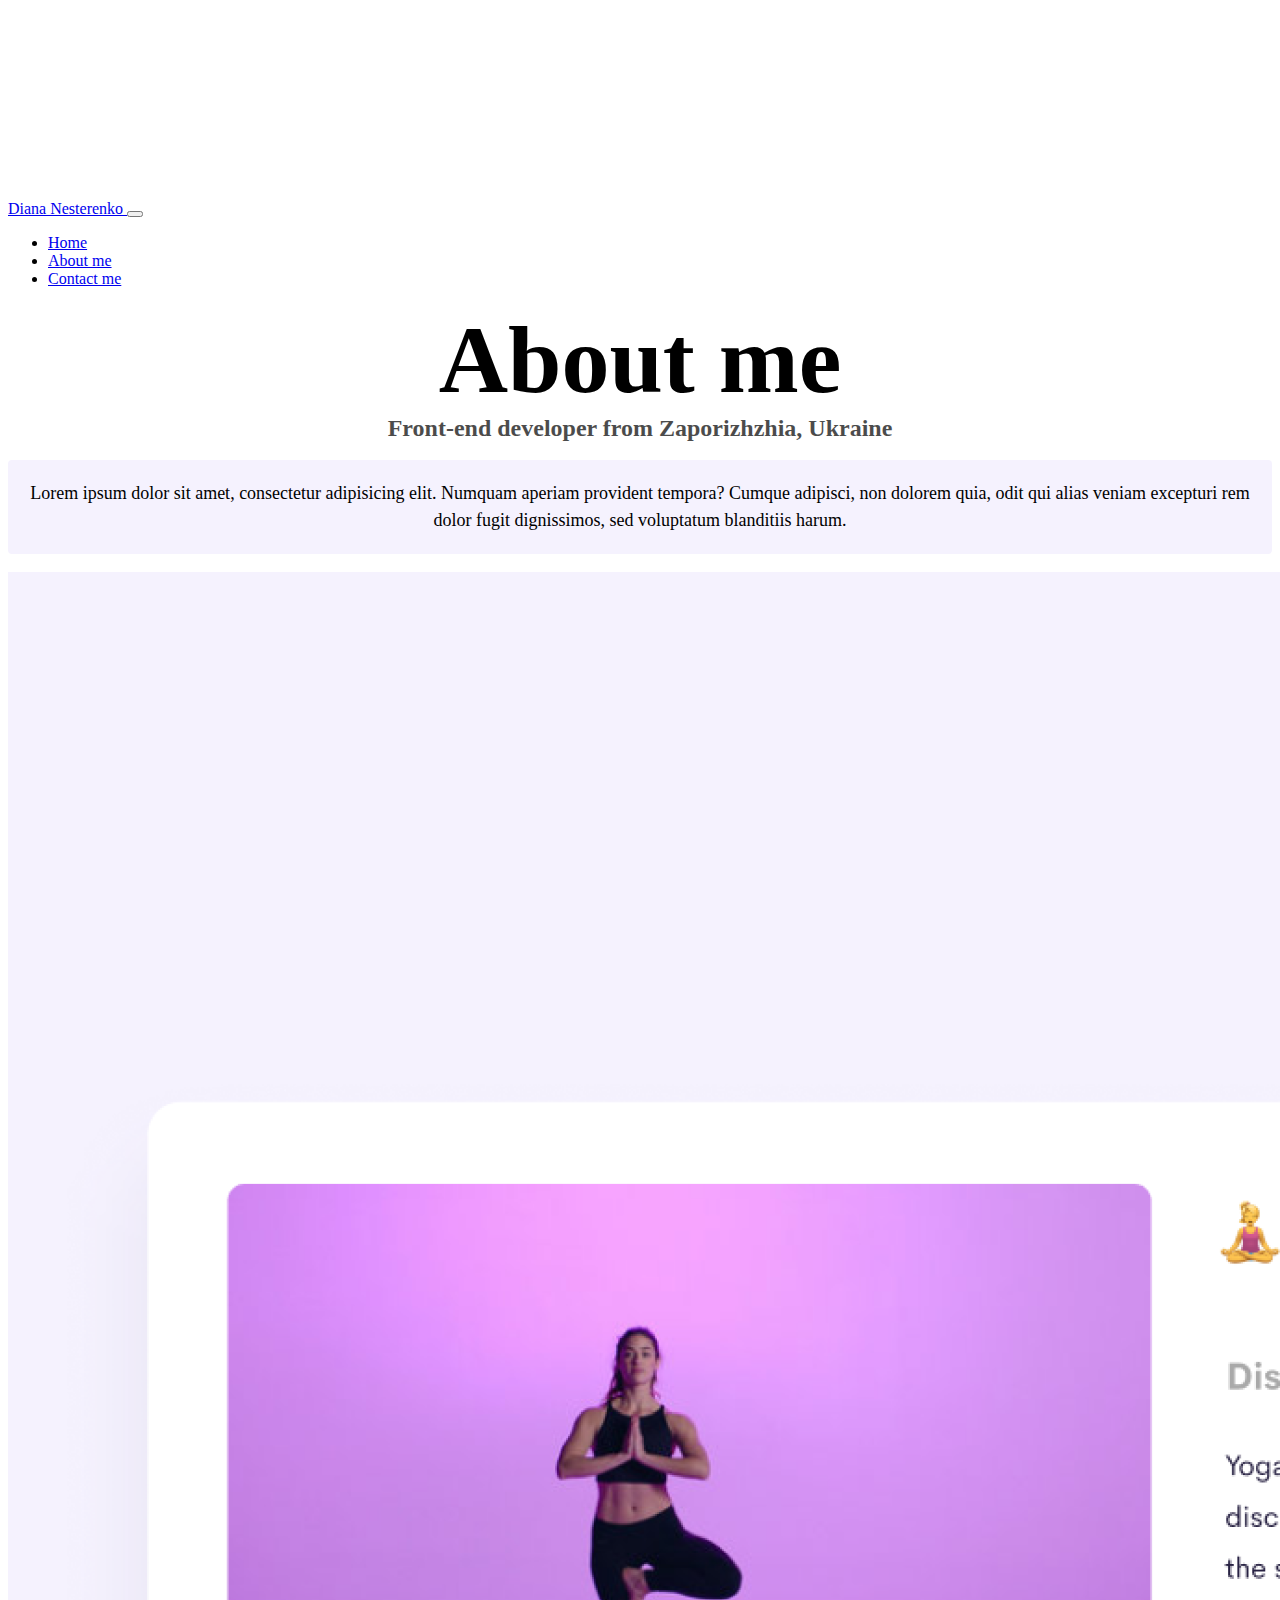
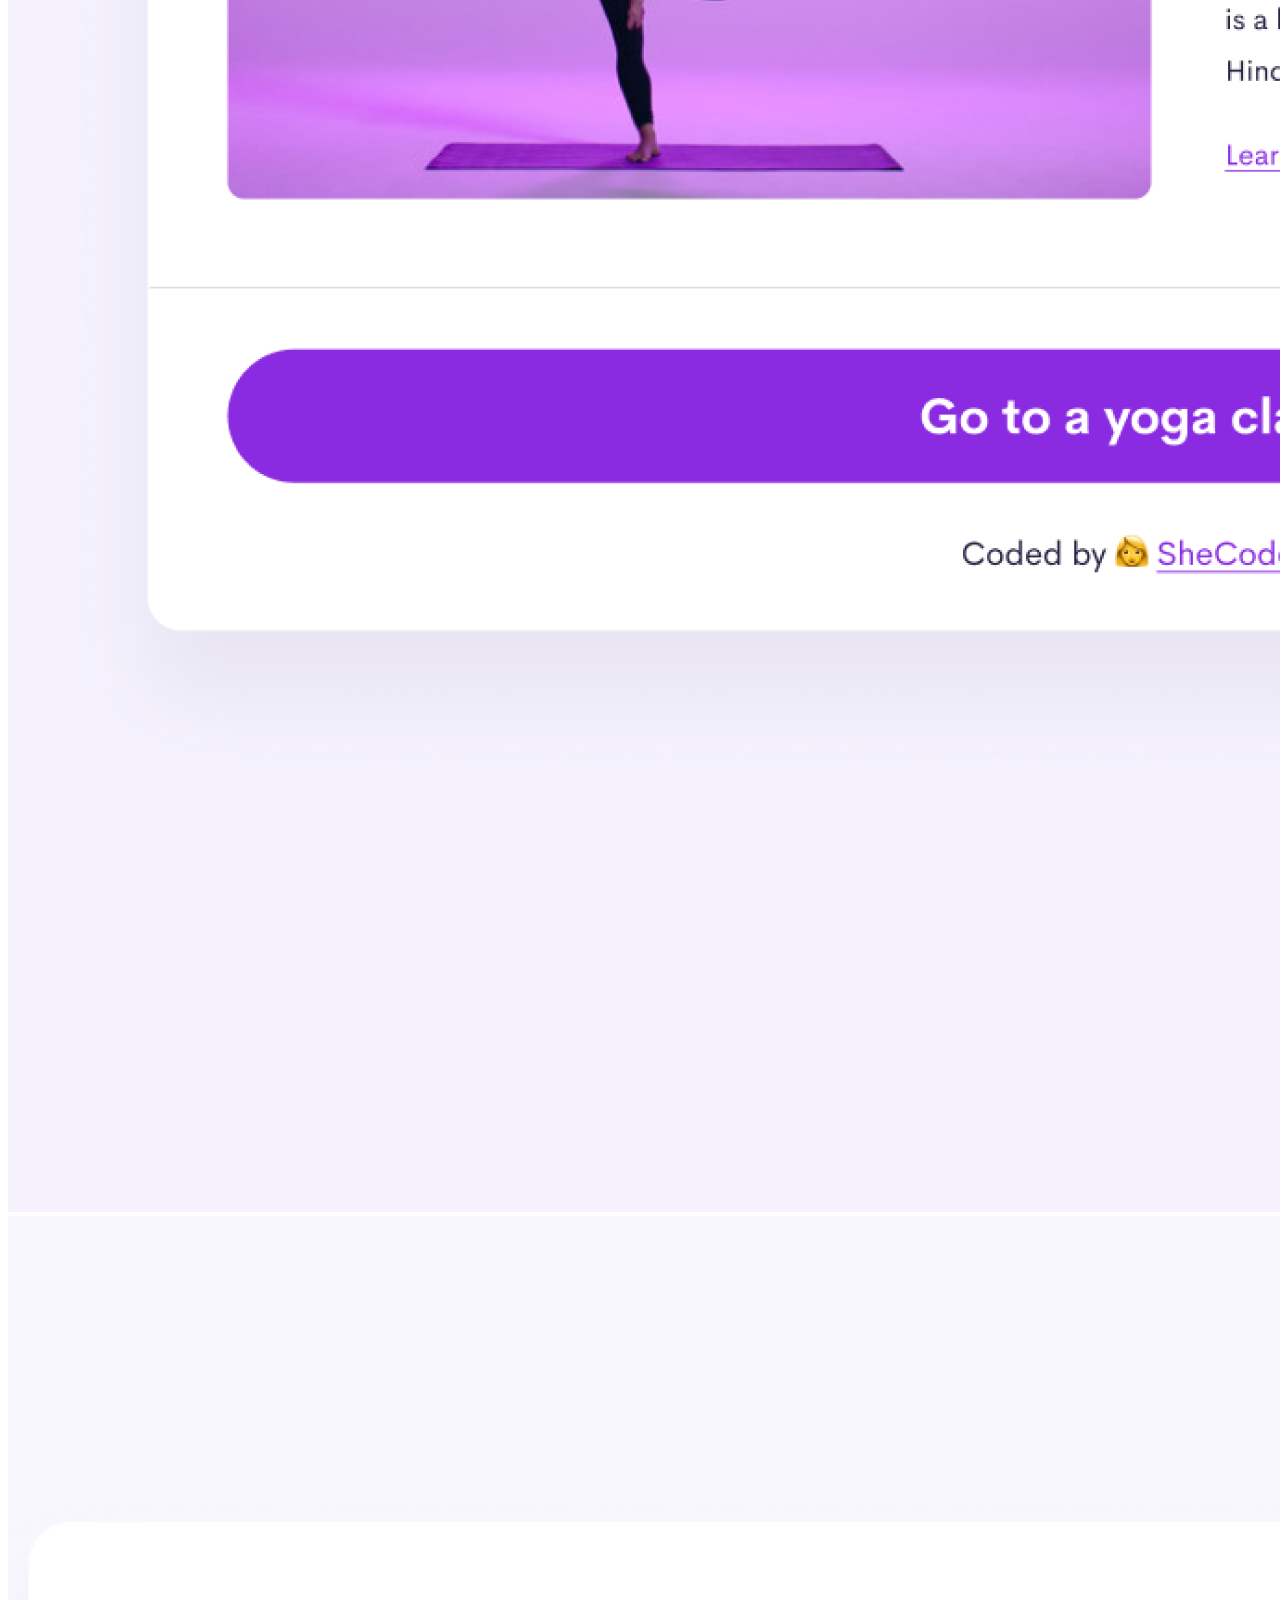
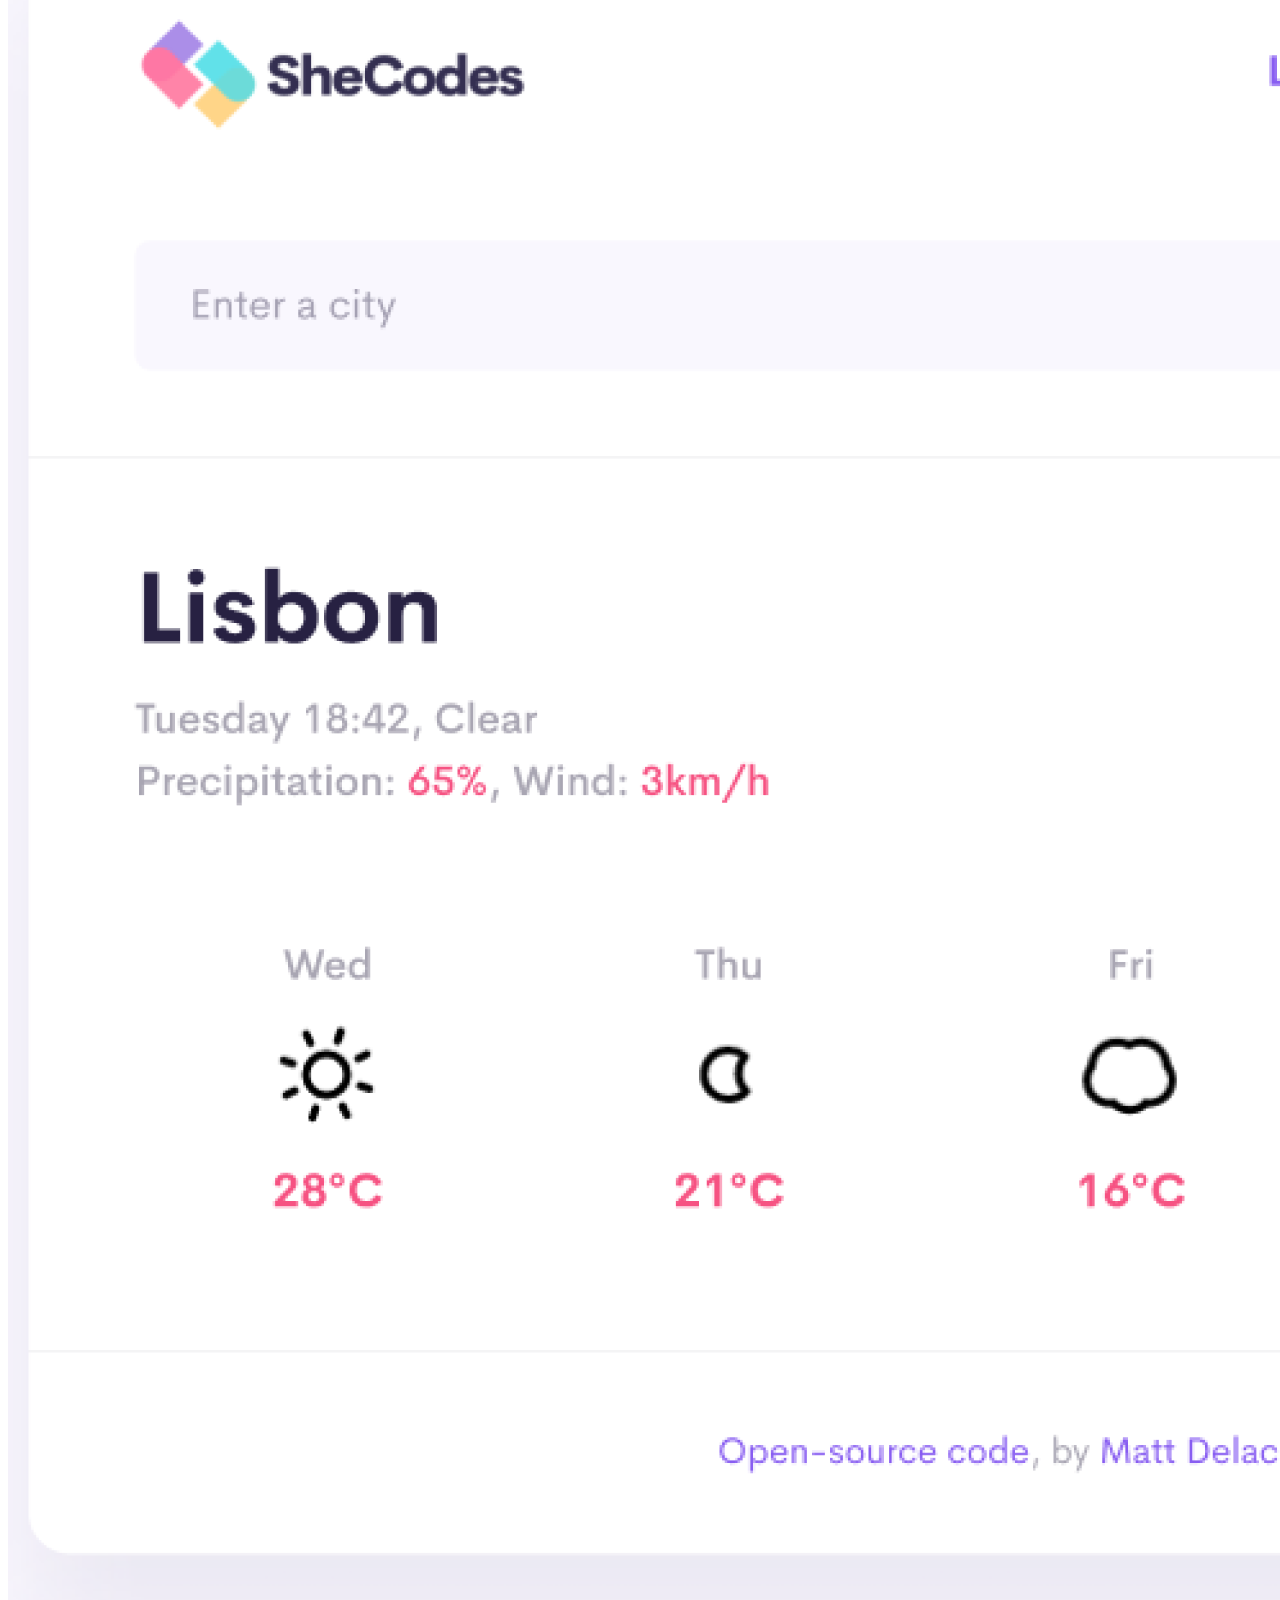
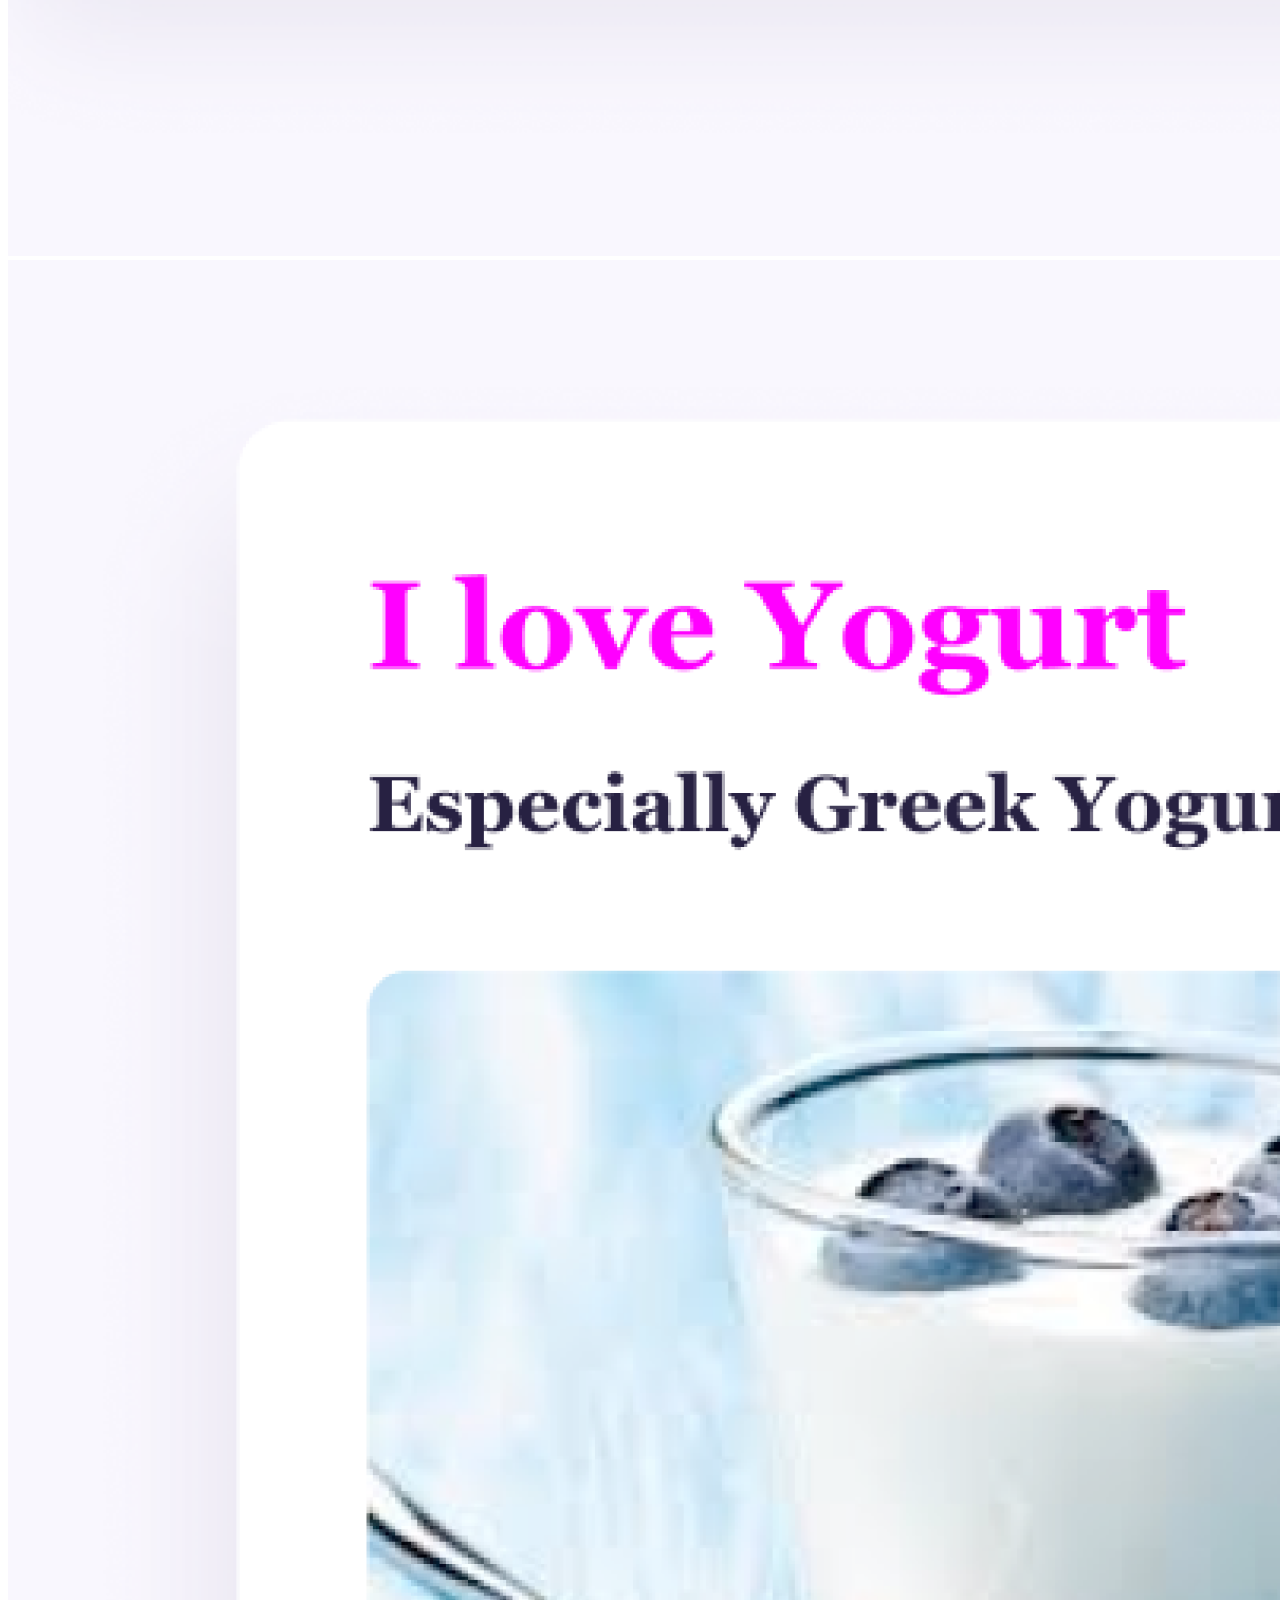
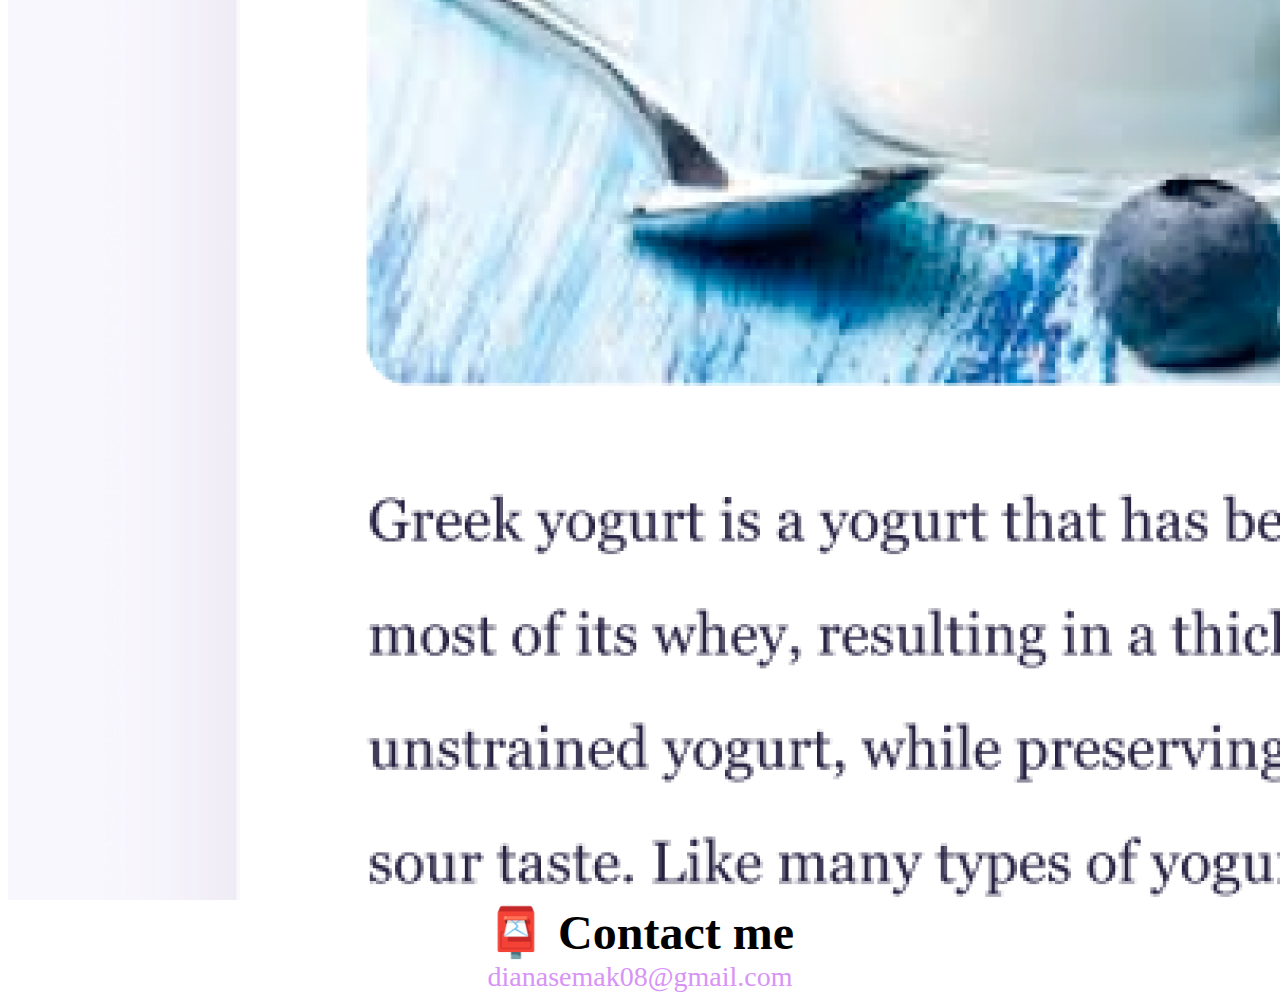
==== about.html @ ef69ff40 "added media queries and seo-friendl project" ====
<!DOCTYPE html>
<html lang="en">
  <head>
    <meta charset="UTF-8" />
    <meta http-equiv="X-UA-Compatible" content="IE=edge" />
    <meta name="viewport" content="width=device-width, initial-scale=1.0" />
    <link rel="stylesheet" href="style.css" />
    <title>About me - Diana Nesterenko</title>

    <meta
      name="description"
      content="Information about Front-end developer - Diana Nesterenko"
    />
    <link
      href="https://cdn.jsdelivr.net/npm/bootstrap@5.2.0-beta1/dist/css/bootstrap.min.css"
      rel="stylesheet"
      integrity="sha384-0evHe/X+R7YkIZDRvuzKMRqM+OrBnVFBL6DOitfPri4tjfHxaWutUpFmBp4vmVor"
      crossorigin="anonymous"
    />
  </head>
  <body>
    <div class="container">
      <nav class="navbar navbar-expand-lg navbar-light bg-light fixed-top ms-5">
        <div class="container-fluid">
          <a class="navbar-brand" href="#" title="developer">
            Diana Nesterenko
          </a>
          <button
            class="navbar-toggler"
            type="button"
            data-bs-toggle="collapse"
            data-bs-target="#navbarNav"
            aria-controls="navbarNav"
            aria-expanded="false"
            aria-label="Toggle navigation"
          >
            <span class="navbar-toggler-icon"></span>
          </button>
          <div class="collapse navbar-collapse" id="navbarNav">
            <ul class="navbar-nav">
              <li class="nav-item">
                <a
                  class="nav-link"
                  aria-current="page"
                  href="index.html"
                  title="homepage"
                  >Home</a
                >
              </li>
              <li class="nav-item">
                <a
                  class="nav-link active"
                  href="about.html"
                  title="about developer"
                  >About me</a
                >
              </li>
              <li class="nav-item">
                <a
                  class="nav-link"
                  href="about.html#contact"
                  title="contact developer"
                  >Contact me</a
                >
              </li>
            </ul>
          </div>
        </div>
      </nav>
    </div>
    <h1>About me</h1>
    <h3>Front-end developer from Zaporizhzhia, Ukraine</h3>
    <div class="container">
      <p>
        Lorem ipsum dolor sit amet, consectetur adipisicing elit. Numquam
        aperiam provident tempora? Cumque adipisci, non dolorem quia, odit qui
        alias veniam excepturi rem dolor fugit dignissimos, sed voluptatum
        blanditiis harum.
        <br />
      </p>
      <div class="container">
        <div class="row mt-5">
          <div class="col-md-4">
            <img
              class="img-fluid border border-5 border-white shadow rounded p-2"
              src="/images/yoga.png"
              alt="yoga"
            />
          </div>
          <div class="col-md-4">
            <img
              class="img-fluid border border-5 border-white shadow rounded p-2"
              src="/images/weather.png"
              alt="weather"
            />
          </div>
          <div class="col-md-4">
            <img
              class="img-fluid border border-5 border-white shadow rounded p-2"
              src="/images/yogurt.png"
              alt="yogurt"
            />
          </div>
        </div>
      </div>
    </div>
    <div id="contact" class="mt-5">
      <h2>📮 Contact me</h2>
      <a
        href="mailto:dianasemak08@gmail.com"
        class="email-link"
        title="developer`s email"
        >dianasemak08@gmail.com
      </a>
    </div>
    <script
      src="https://cdn.jsdelivr.net/npm/bootstrap@5.2.0-beta1/dist/js/bootstrap.bundle.min.js"
      integrity="sha384-pprn3073KE6tl6bjs2QrFaJGz5/SUsLqktiwsUTF55Jfv3qYSDhgCecCxMW52nD2"
      crossorigin="anonymous"
    ></script>
  </body>
</html>
---- style.css ----
:root {
  --primary-color: #d793f6;
  --secondary-color: #f5f2fe;
  --box-shadow: 0 5px 10px rgba(0, 0, 0, 0.3);
}

body {
  margin-top: 100px;
  padding-top: 100px;
}

h1,
h2,
h3 {
  text-align: center;
  margin: 0;
}
body h1 {
  font-size: 96px;
}

body h2 {
  font-size: 48px;
}

body h3 {
  font-size: 24px;
  opacity: 0.7;
}
p {
  background: var(--secondary-color);
  padding: 20px;
  border-radius: 4px;
  font-size: 18px;
  line-height: 1.5;
  text-align: center;
}

.navigation-links {
  display: flex;
  margin-top: 40px;
  justify-content: center;
}

.navigation-links a {
  margin: 20px;
  border-radius: 4px;
  padding: 20px 15px;
  text-decoration: none;
  text-transform: capitalize;
}

.contact-link {
  background: var(--primary-color);
  box-shadow: var(--box-shadow);
  color: white;
}
.contact-link:hover {
  color: #bd73e0;
  background-color: #d793f6ba;
}
.about-link:hover {
  color: #bd73e0;
  background-color: #d793f640;
}
.about-link {
  color: var(--primary-color);
  border: 1px solid var(--primary-color);
}

.homepage-link {
  color: var(--primary-color);
  text-align: center;
  display: block;
}

.about-paragraphs {
  display: flex;
  margin: 30px 0;
}

.about-paragraphs p {
  margin: 10px;
}

.email-link {
  display: flex;
  justify-content: center;
  color: var(--primary-color);
  font-size: 28px;
  text-decoration: none;
}

.email-link:hover {
  text-decoration: underline;
  color: var(--primary-color);
}
.primary-link {
  border-radius: 4px;
  padding: 20px 15px;
  text-decoration: none;
  text-transform: capitalize;
  background: var(--primary-color);
  box-shadow: var(--box-shadow);
  color: white;
}
.primary-link:hover {
  color: #bd73e0;
  background-color: #d793f6ba;
}
@media (max-width: 768px) {
  .media_button {
    text-align: center;
  }
  .h2_app {
    text-align: center;
  }
  .primary-link {
    padding: 20px 40px;
  }
  .email-link {
    font-size: 22px;
  }
}
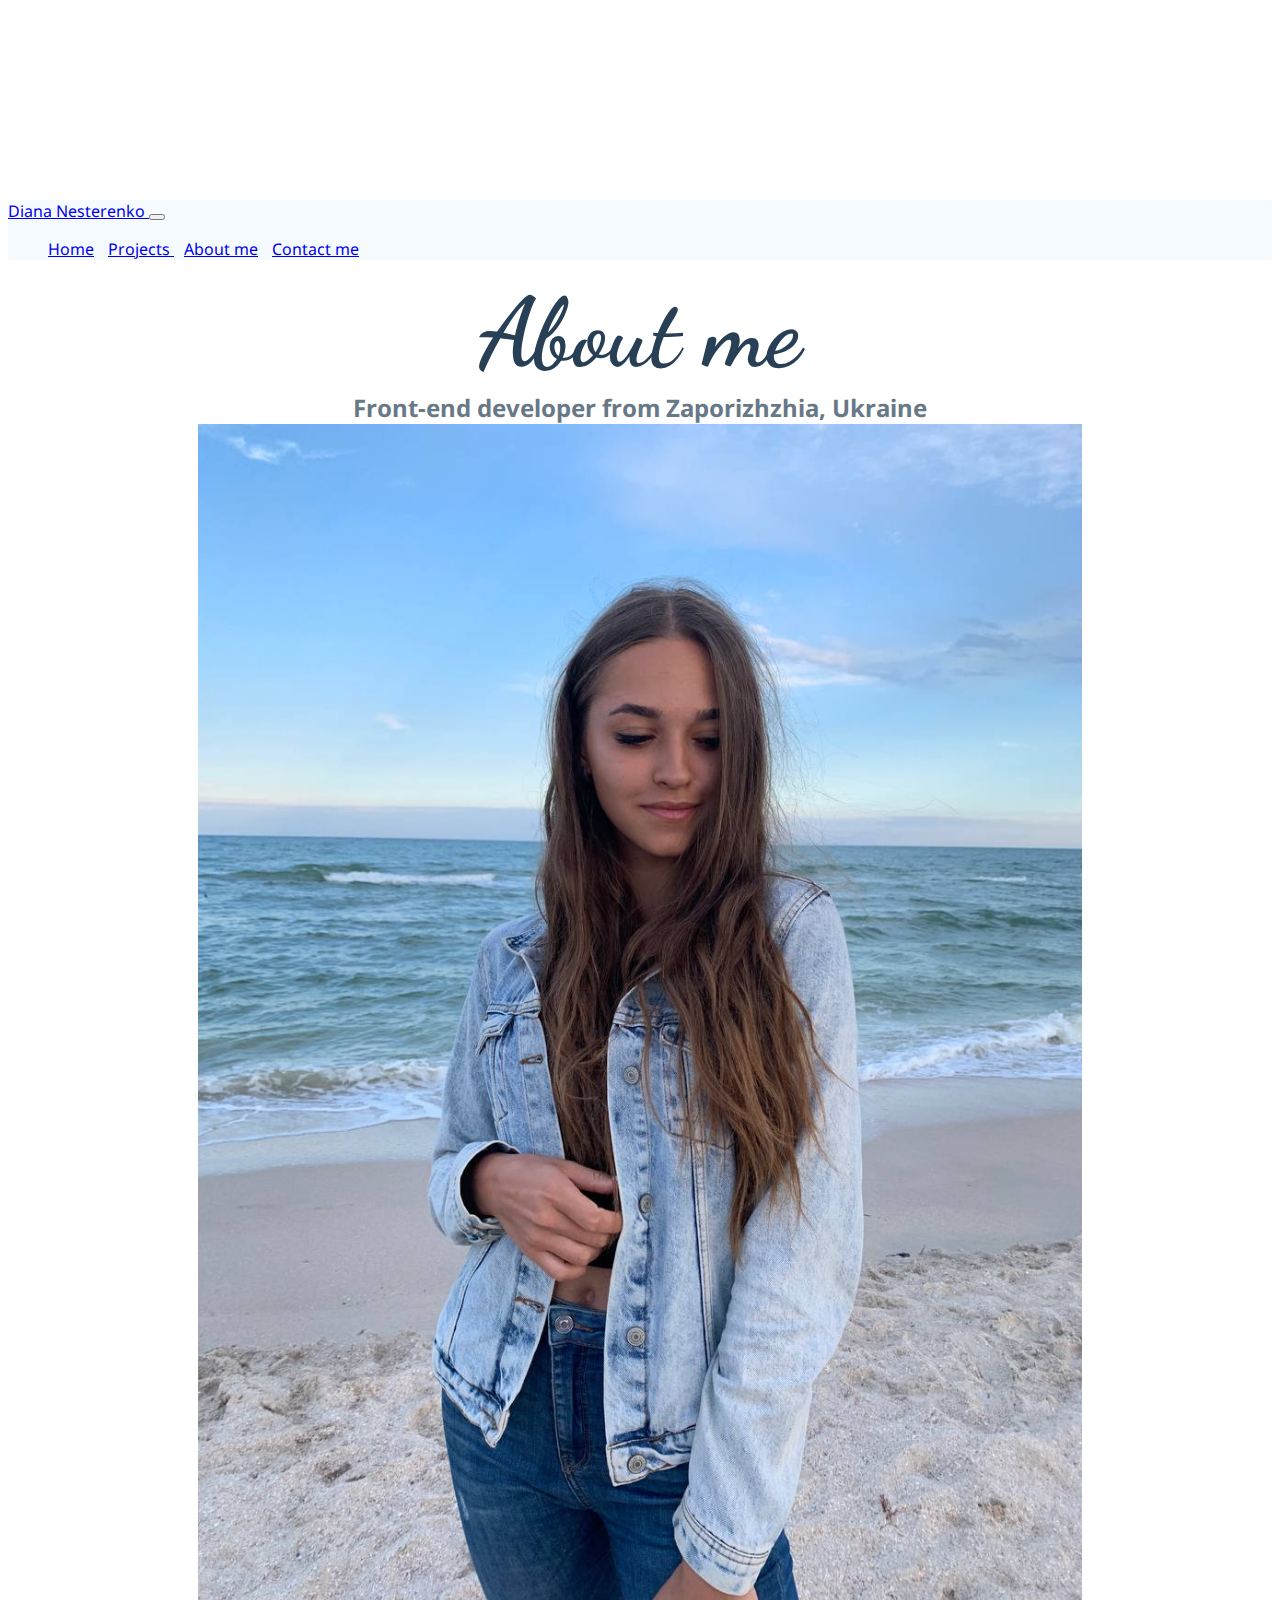
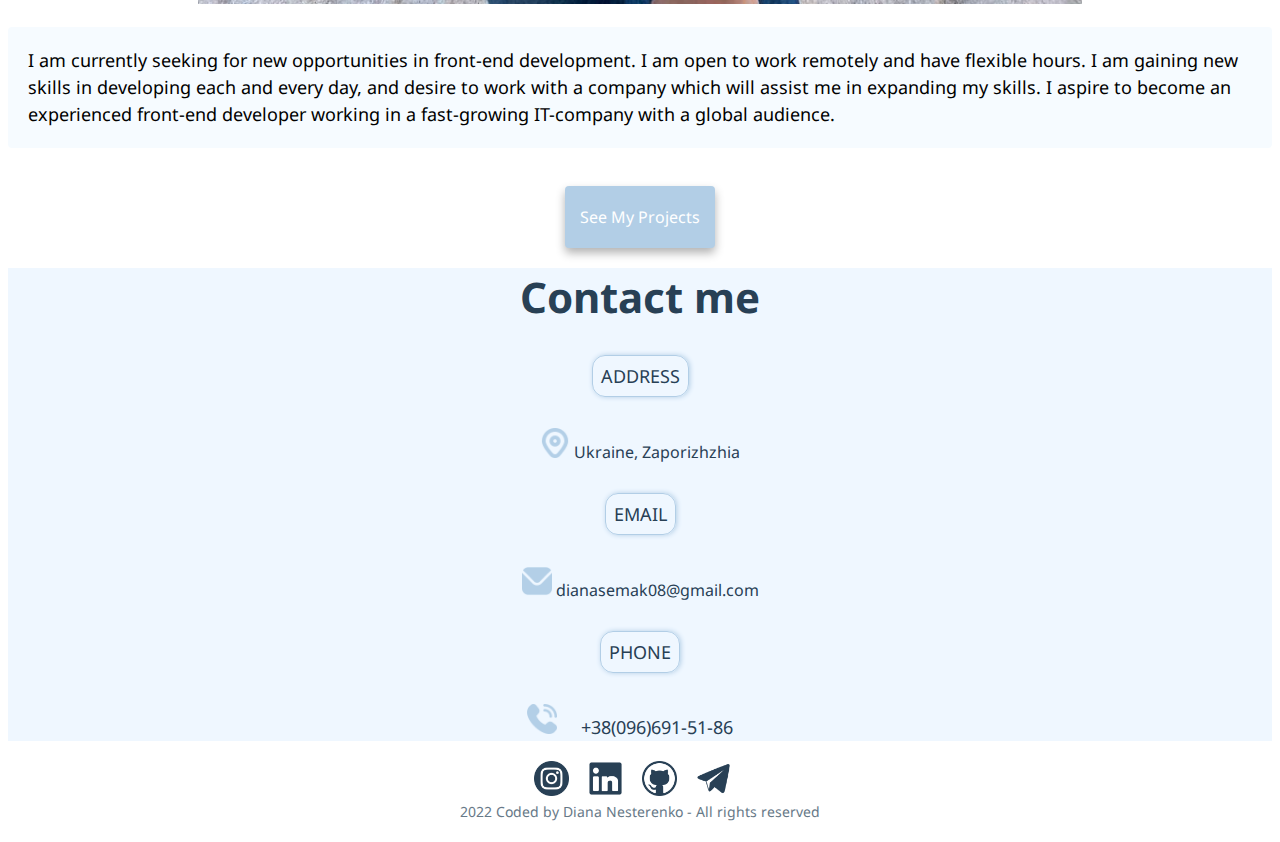
==== commit 5ff0fb0f: "set up project" ====
--- a/about.html
+++ b/about.html
@@ -5,6 +5,18 @@
     <meta http-equiv="X-UA-Compatible" content="IE=edge" />
     <meta name="viewport" content="width=device-width, initial-scale=1.0" />
     <link rel="stylesheet" href="style.css" />
+    <link
+      rel="stylesheet"
+      href="https://cdn-uicons.flaticon.com/uicons-regular-rounded/css/uicons-regular-rounded.css"
+    />
+    <link
+      href="https://fonts.googleapis.com/css2?family=Dancing+Script:wght@700&family=Montserrat:ital,wght@0,100;0,200;0,300;0,400;0,500;0,600;0,700;0,800;0,900;1,100;1,200;1,300;1,400;1,500;1,600;1,700;1,800;1,900&display=swap"
+      rel="stylesheet"
+    />
+    <link
+      href="https://fonts.googleapis.com/css2?family=Noto+Sans:ital,wght@0,100;0,200;0,300;0,400;0,500;0,600;0,700;0,800;0,900;1,100;1,200;1,300;1,400;1,500;1,600;1,700;1,800;1,900&display=swap"
+      rel="stylesheet"
+    />
     <title>About me - Diana Nesterenko</title>
 
     <meta
@@ -20,7 +32,10 @@
   </head>
   <body>
     <div class="container">
-      <nav class="navbar navbar-expand-lg navbar-light bg-light fixed-top ms-5">
+      <nav
+        class="navbar navbar-expand-lg fixed-top ps-5 nav-color"
+        style="background-color: #f6fbff"
+      >
         <div class="container-fluid">
           <a class="navbar-brand" href="#" title="developer">
             Diana Nesterenko
@@ -48,6 +63,11 @@
                 >
               </li>
               <li class="nav-item">
+                <a class="nav-link" href="projects.html" title="about developer"
+                  >Projects
+                </a>
+              </li>
+              <li class="nav-item">
                 <a
                   class="nav-link active"
                   href="about.html"
@@ -68,51 +88,108 @@
         </div>
       </nav>
     </div>
-    <h1>About me</h1>
+    <h1 class="h1_about">About me</h1>
     <h3>Front-end developer from Zaporizhzhia, Ukraine</h3>
     <div class="container">
-      <p>
-        Lorem ipsum dolor sit amet, consectetur adipisicing elit. Numquam
-        aperiam provident tempora? Cumque adipisci, non dolorem quia, odit qui
-        alias veniam excepturi rem dolor fugit dignissimos, sed voluptatum
-        blanditiis harum.
-        <br />
-      </p>
       <div class="container">
         <div class="row mt-5">
-          <div class="col-md-4">
+          <div class="col-md-6 photo">
             <img
-              class="img-fluid border border-5 border-white shadow rounded p-2"
-              src="/images/yoga.png"
-              alt="yoga"
+              class="img-fluid border border-5 border-white shadow rounded p-2 me_photo"
+              src="/images/me1.jpg"
+              alt="weather"
+              width="70%"
             />
           </div>
-          <div class="col-md-4">
-            <img
-              class="img-fluid border border-5 border-white shadow rounded p-2"
-              src="/images/weather.png"
-              alt="weather"
-            />
-          </div>
-          <div class="col-md-4">
-            <img
-              class="img-fluid border border-5 border-white shadow rounded p-2"
-              src="/images/yogurt.png"
-              alt="yogurt"
-            />
+
+          <div class="col-md-6 about-right-col">
+            <p class="photo-text">
+              I am currently seeking for new opportunities in front-end
+              development. I am open to work remotely and have flexible hours. I
+              am gaining new skills in developing each and every day, and desire
+              to work with a company which will assist me in expanding my
+              skills. I aspire to become an experienced front-end developer
+              working in a fast-growing IT-company with a global audience.
+              <br />
+            </p>
+            <a
+              href="about.html#contact"
+              class="contact-link about"
+              title="contact me"
+              >See my projects</a
+            >
           </div>
         </div>
       </div>
     </div>
-    <div id="contact" class="mt-5">
-      <h2>📮 Contact me</h2>
-      <a
-        href="mailto:dianasemak08@gmail.com"
-        class="email-link"
-        title="developer`s email"
-        >dianasemak08@gmail.com
-      </a>
+    <div id="contact" class="mt-5 pt-4 pb-5">
+      <h2 class="skill-h2">Contact me</h2>
+      <div class="container">
+        <div class="row">
+          <div class="col-md-4 contact-col pb-5">
+            <p class="contact-upper"><span>ADDRESS</span></p>
+            <div>
+              <img
+                class="contact-img"
+                src="/images/address.png"
+                width="30px"
+                alt=""
+              />
+              <a href="https://goo.gl/maps/h3HMJYU5wCppe7cL8" class="contact-p"
+                >Ukraine, Zaporizhzhia</a
+              >
+            </div>
+          </div>
+          <div class="col-md-4 contact-col pb-5">
+            <p class="contact-upper"><span>EMAIL</span></p>
+            <div>
+              <img
+                class="contact-img"
+                src="/images/email.png"
+                width="30px"
+                alt=""
+              />
+              <a
+                href="mailto:dianasemak08@gmail.com"
+                class="contact-p"
+                title="developer`s email"
+                >dianasemak08@gmail.com</a
+              >
+            </div>
+          </div>
+          <div class="col-md-4 contact-col">
+            <p class="contact-upper"><span>PHONE</span></p>
+            <div>
+              <img
+                class="contact-img"
+                src="/images/phone.png"
+                width="30px"
+                alt=""
+              />
+              <p class="contact-p">+38(096)691-51-86</p>
+            </div>
+          </div>
+        </div>
+      </div>
     </div>
+    <footer>
+      <div class="icons">
+        <a href=""
+          ><img src="/images/insta.png" width="35px" alt="instagram"
+        /></a>
+        <a href=""
+          ><img src="/images/linkedin.png" width="35px" alt="linkedin"
+        /></a>
+        <a href=""
+          ><img src="/images/github.png" width="35px" alt="github"
+        /></a>
+        <a href=""
+          ><img src="/images/telegram.png" width="35px" alt="telegram"
+        /></a>
+
+        <p>2022 Coded by Diana Nesterenko - All rights reserved</p>
+      </div>
+    </footer>
     <script
       src="https://cdn.jsdelivr.net/npm/bootstrap@5.2.0-beta1/dist/js/bootstrap.bundle.min.js"
       integrity="sha384-pprn3073KE6tl6bjs2QrFaJGz5/SUsLqktiwsUTF55Jfv3qYSDhgCecCxMW52nD2"
--- a/style.css
+++ b/style.css
@@ -1,4 +1,9 @@
 :root {
+  --color9: rgb(40, 64, 85);
+  --color6: #b2cee6;
+  --color8: #e8f4ff;
+  --color10: #eff7ff;
+  --color11: #f6fbff;
   --primary-color: #d793f6;
   --secondary-color: #f5f2fe;
   --box-shadow: 0 5px 10px rgba(0, 0, 0, 0.3);
@@ -7,6 +12,7 @@
 body {
   margin-top: 100px;
   padding-top: 100px;
+  font-family: "Noto Sans", sans-serif;
 }
 
 h1,
@@ -14,21 +20,29 @@
 h3 {
   text-align: center;
   margin: 0;
+  font-family: "Noto Sans", sans-serif;
 }
 body h1 {
+  font-family: Dancing Script;
   font-size: 96px;
+  color: var(--color9);
 }
 
 body h2 {
   font-size: 48px;
+  color: var(--color9);
 }
 
 body h3 {
   font-size: 24px;
   opacity: 0.7;
+  color: var(--color9);
+}
+body h4 {
+  color: var(--color9);
 }
 p {
-  background: var(--secondary-color);
+  background: var(--color11);
   padding: 20px;
   border-radius: 4px;
   font-size: 18px;
@@ -51,21 +65,25 @@
 }
 
 .contact-link {
-  background: var(--primary-color);
+  background: var(--color6);
   box-shadow: var(--box-shadow);
   color: white;
 }
 .contact-link:hover {
-  color: #bd73e0;
-  background-color: #d793f6ba;
+  border: 1px solid var(--color9);
+  color: white;
+  background-color: var(--color9);
 }
 .about-link:hover {
-  color: #bd73e0;
-  background-color: #d793f640;
+  /*color: #bd73e0;
+  background-color: #d793f640;*/
+  color: var(--color9);
+  background-color: var(--color8);
+  border: 1px solid var(--color9);
 }
 .about-link {
-  color: var(--primary-color);
-  border: 1px solid var(--primary-color);
+  color: var(--color6);
+  border: 1px solid var(--color6);
 }
 
 .homepage-link {
@@ -100,15 +118,171 @@
   padding: 20px 15px;
   text-decoration: none;
   text-transform: capitalize;
-  background: var(--primary-color);
+  background: var(--color6);
   box-shadow: var(--box-shadow);
   color: white;
 }
 .primary-link:hover {
-  color: #bd73e0;
-  background-color: #d793f6ba;
+  border: 1px solid var(--color9);
+  color: white;
+  background-color: var(--color9);
+}
+.skills {
+  text-align: center;
+}
+.skill-h2 {
+  font-size: 42px;
+  color: var(--color9);
+}
+
+ul p {
+  text-align: center;
+  margin: 0;
+  padding: 0;
+  margin-top: 7px;
+}
+.fon {
+  padding-top: 10%;
+  background-color: var(--color10);
+  background-repeat: no-repeat;
+  background-size: 100%;
+  margin-top: -45px;
+  height: 100%;
+}
+.skill-ul {
+  list-style: none;
+  padding-left: 0;
+  text-align: center;
+  margin-bottom: 50px;
+}
+li {
+  padding-right: 10px;
+  display: inline;
+}
+.blueline {
+  background-color: var(--color11);
+  padding: 50px 50px;
+}
+.line-text {
+  text-align: center;
+}
+.line-text h3 {
+  font-size: 18px;
+}
+
+.go-link {
+  margin-top: 20px;
+  background-color: var(--color6);
+  margin: 20px;
+  border-radius: 4px;
+  padding: 20px 15px;
+  text-decoration: none;
+  text-transform: capitalize;
+}
+.icons {
+  margin: 20px 0px;
+  text-align: center;
+}
+.icons p {
+  background-color: transparent;
+  margin: 0;
+  padding: 0;
+  font-size: 14px;
+  color: #677988;
+}
+.icons img {
+  padding-right: 15px;
+}
+.photo {
+  text-align: center;
+}
+.photo-text {
+  text-align: left;
+}
+.about {
+  background-color: var(--color6);
+  margin: 20px;
+  border-radius: 4px;
+  padding: 20px 15px;
+  text-decoration: none;
+  text-transform: capitalize;
+}
+.about-right-col {
+  display: flex;
+  flex-direction: column;
+  justify-content: space-around;
+  align-items: center;
+}
+#contact {
+  background-color: var(--color10);
+}
+.contact-upper {
+  text-transform: uppercase;
+  background-color: transparent;
+  font-weight: 400;
+  color: var(--color9);
+}
+.contact-upper span {
+  padding: 8px;
+  border: 1px solid var(--color6);
+  border-radius: 13px;
+  box-shadow: 1px 0px 5px var(--color6);
+}
+.contact-img {
+  display: inline;
+}
+.contact-p {
+  display: inline;
+  background-color: transparent;
+  text-decoration: none;
+  color: var(--color9);
+}
+.contact-p:hover {
+  color: var(--color6);
+}
+.contact-col {
+  text-align: center;
+}
+.background-img {
+  padding: 50px 10px;
+  background-color: var(--color10);
+  text-align: center;
+}
+.portf-but {
+  padding: 20px 40px;
+}
+.buttons-port {
+  text-align: center;
+}
+.tools div {
+  text-align: center;
+  text-decoration: underline;
+  text-decoration-color: var(--color6);
+}
+.certif img:hover {
+  opacity: 0.7;
+}
+.icons a:hover {
+  opacity: 0.5;
+}
+@media (max-width: 922px) {
+  .me_photo {
+    width: 100%;
+  }
 }
 @media (max-width: 768px) {
+  .blueline h3 {
+    margin-bottom: 20px;
+  }
+  .blueline {
+    text-align: center;
+  }
+  .photo-text {
+    margin-top: 30px;
+  }
+  .me_photo {
+    width: 80%;
+  }
   .media_button {
     text-align: center;
   }
@@ -122,3 +296,11 @@
     font-size: 22px;
   }
 }
+@media (max-width: 433px) {
+  .h1_about {
+    font-size: 80px;
+  }
+  .fon h1 {
+    font-size: 76px;
+  }
+}
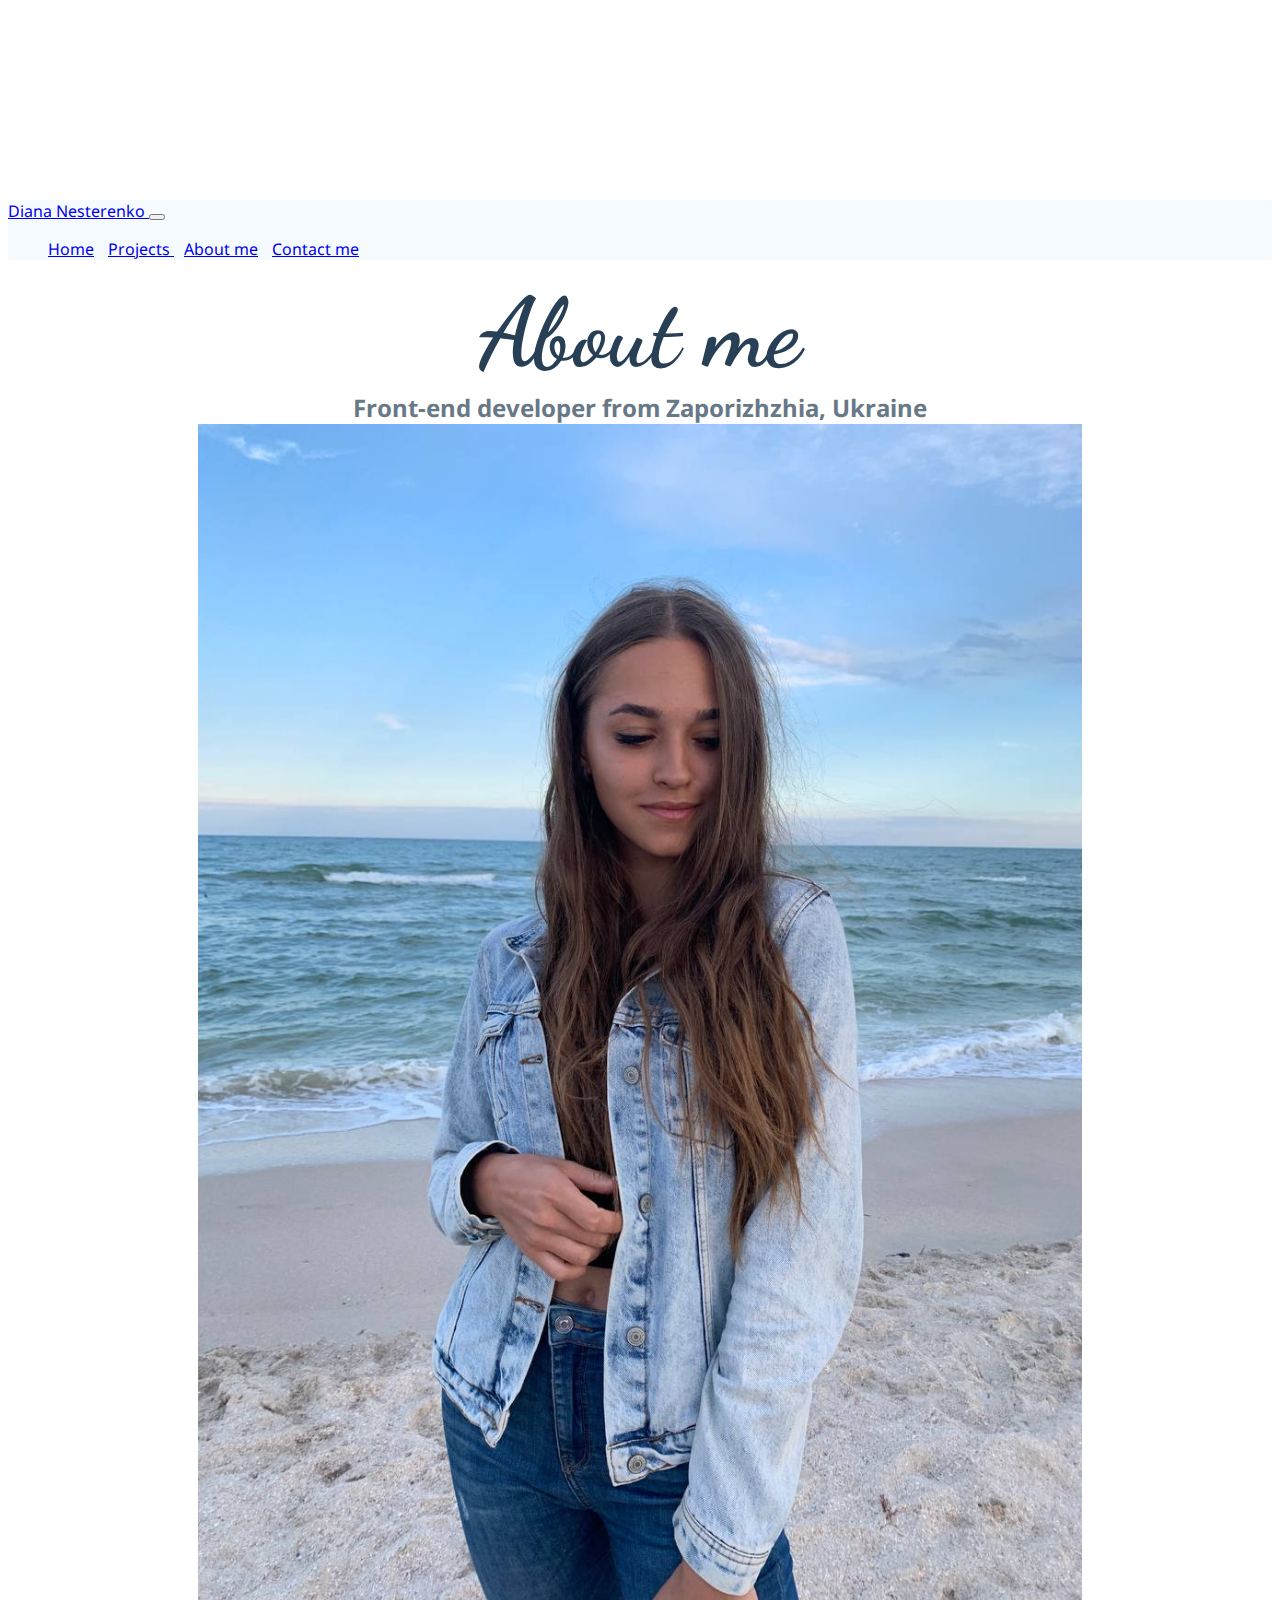
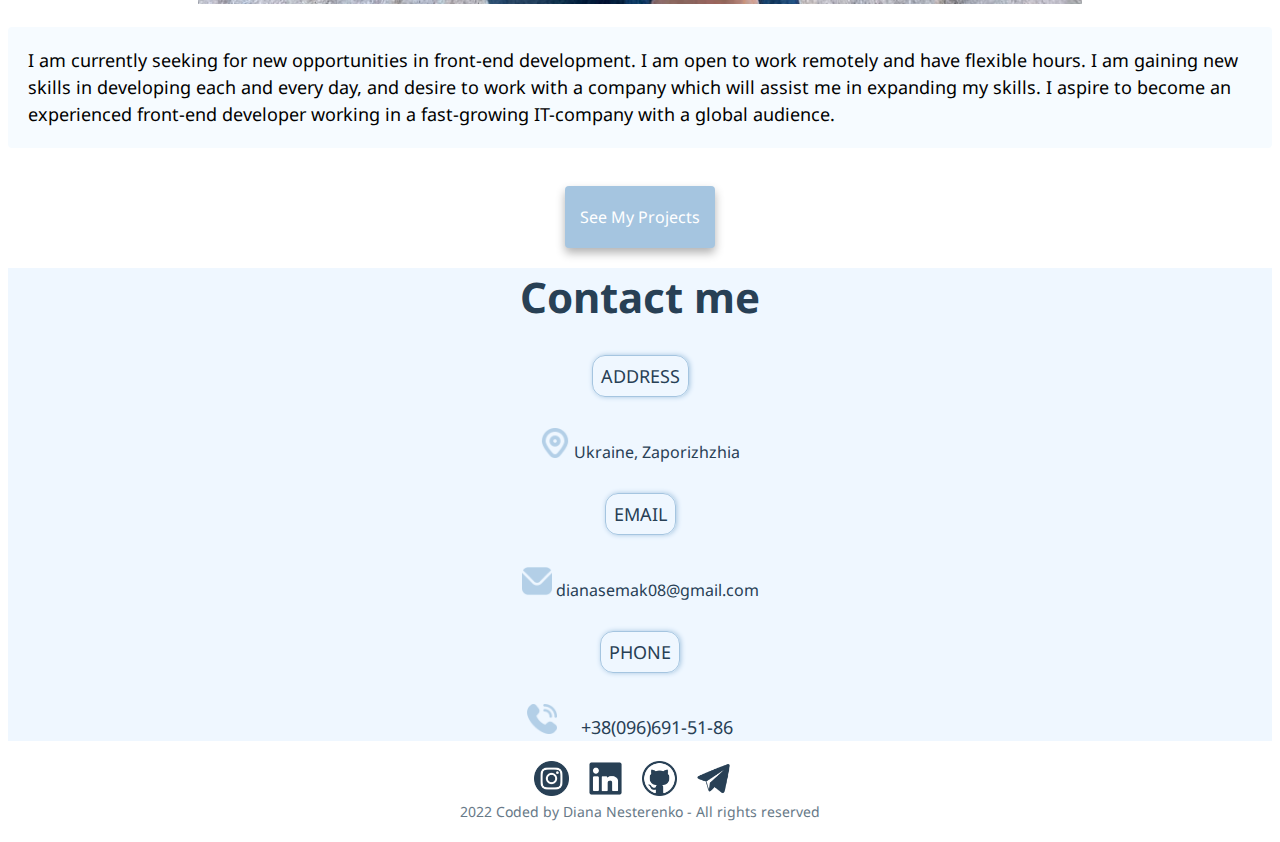
==== commit 04ee6e89: "made seo friendly" ====
--- a/about.html
+++ b/about.html
@@ -63,7 +63,10 @@
                 >
               </li>
               <li class="nav-item">
-                <a class="nav-link" href="projects.html" title="about developer"
+                <a
+                  class="nav-link"
+                  href="projects.html"
+                  title="developer`s projects"
                   >Projects
                 </a>
               </li>
@@ -113,7 +116,7 @@
               <br />
             </p>
             <a
-              href="about.html#contact"
+              href="projects.html"
               class="contact-link about"
               title="contact me"
               >See my projects</a
@@ -174,16 +177,16 @@
     </div>
     <footer>
       <div class="icons">
-        <a href=""
+        <a href="https://instagram.com/di_slavovna?igshid=YmMyMTA2M2Y="
           ><img src="/images/insta.png" width="35px" alt="instagram"
         /></a>
-        <a href=""
+        <a href="https://www.linkedin.com/in/diana-nesterenko-4bb532221/"
           ><img src="/images/linkedin.png" width="35px" alt="linkedin"
         /></a>
-        <a href=""
+        <a href="https://github.com/diananesterenko"
           ><img src="/images/github.png" width="35px" alt="github"
         /></a>
-        <a href=""
+        <a href="https://t.me/di_slavovna"
           ><img src="/images/telegram.png" width="35px" alt="telegram"
         /></a>
 
--- a/style.css
+++ b/style.css
@@ -1,6 +1,6 @@
 :root {
   --color9: rgb(40, 64, 85);
-  --color6: #b2cee6;
+  --color6: #a5c5e0;
   --color8: #e8f4ff;
   --color10: #eff7ff;
   --color11: #f6fbff;
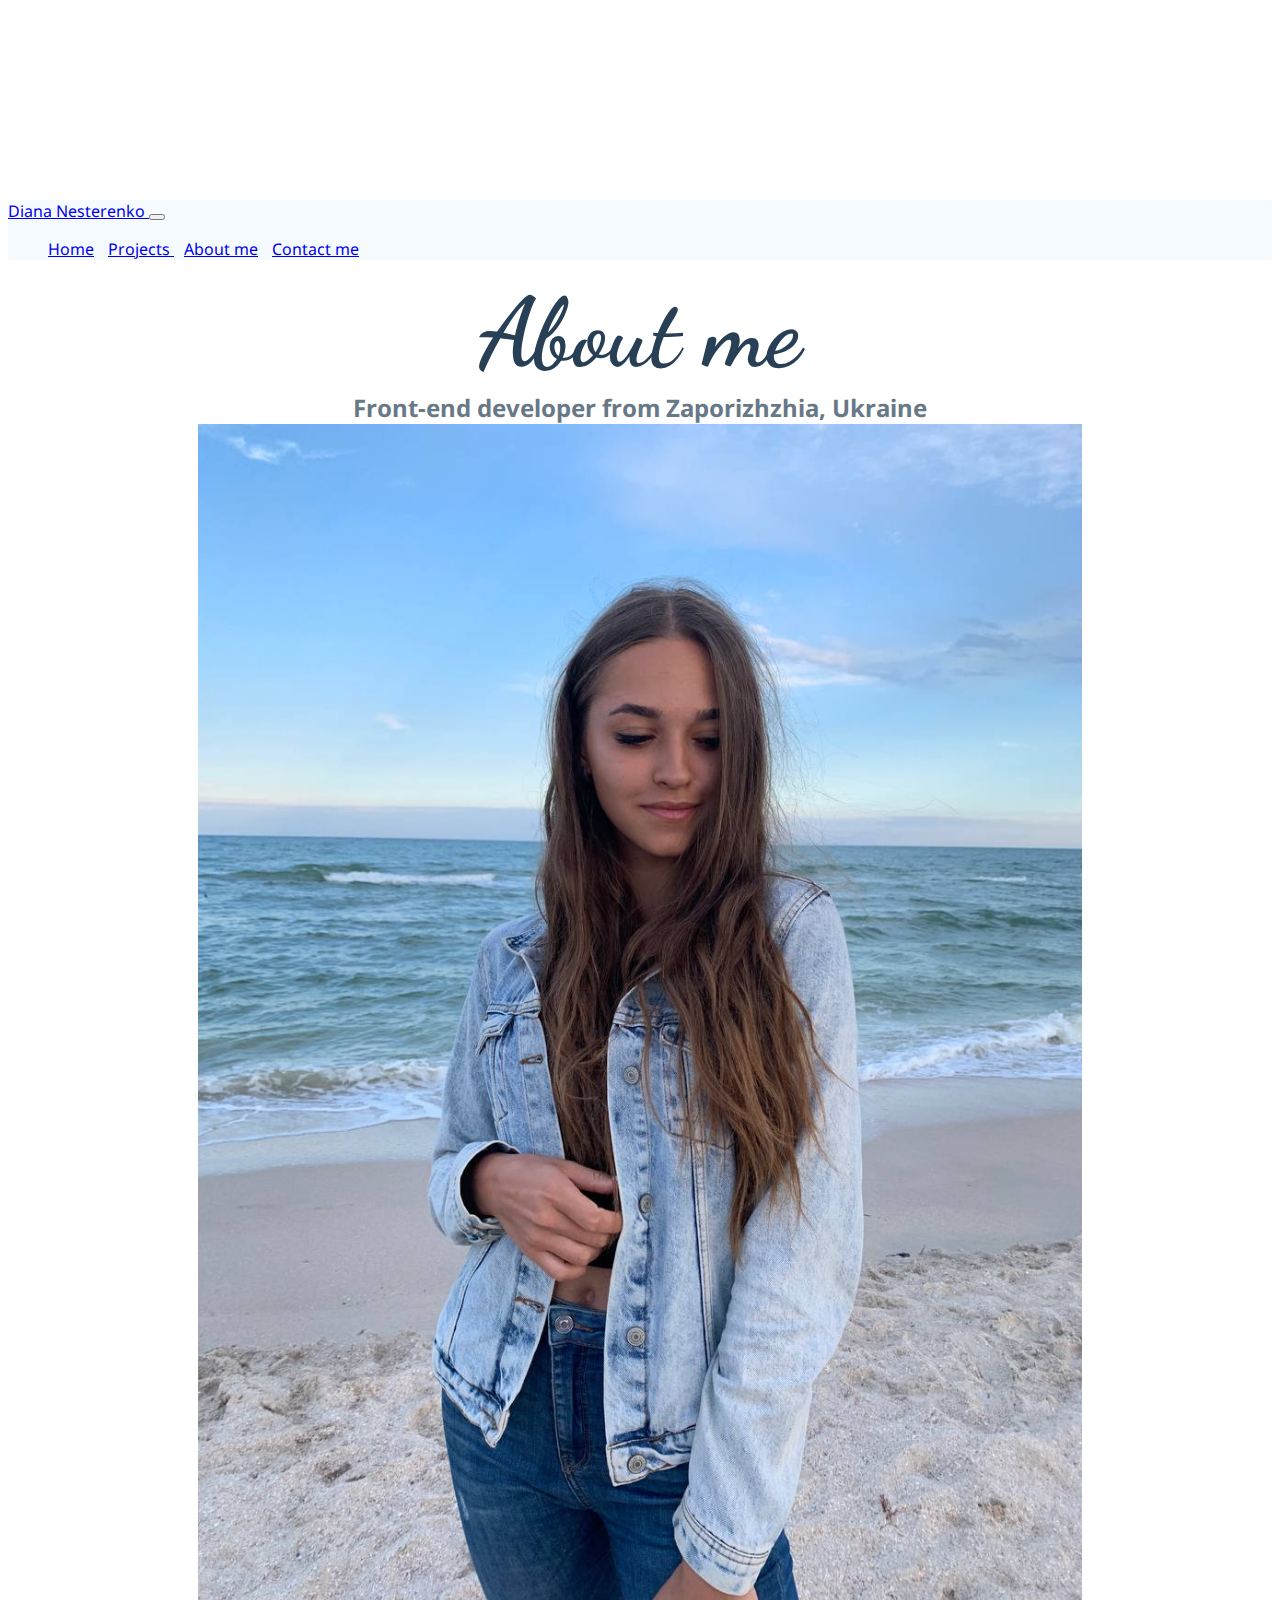
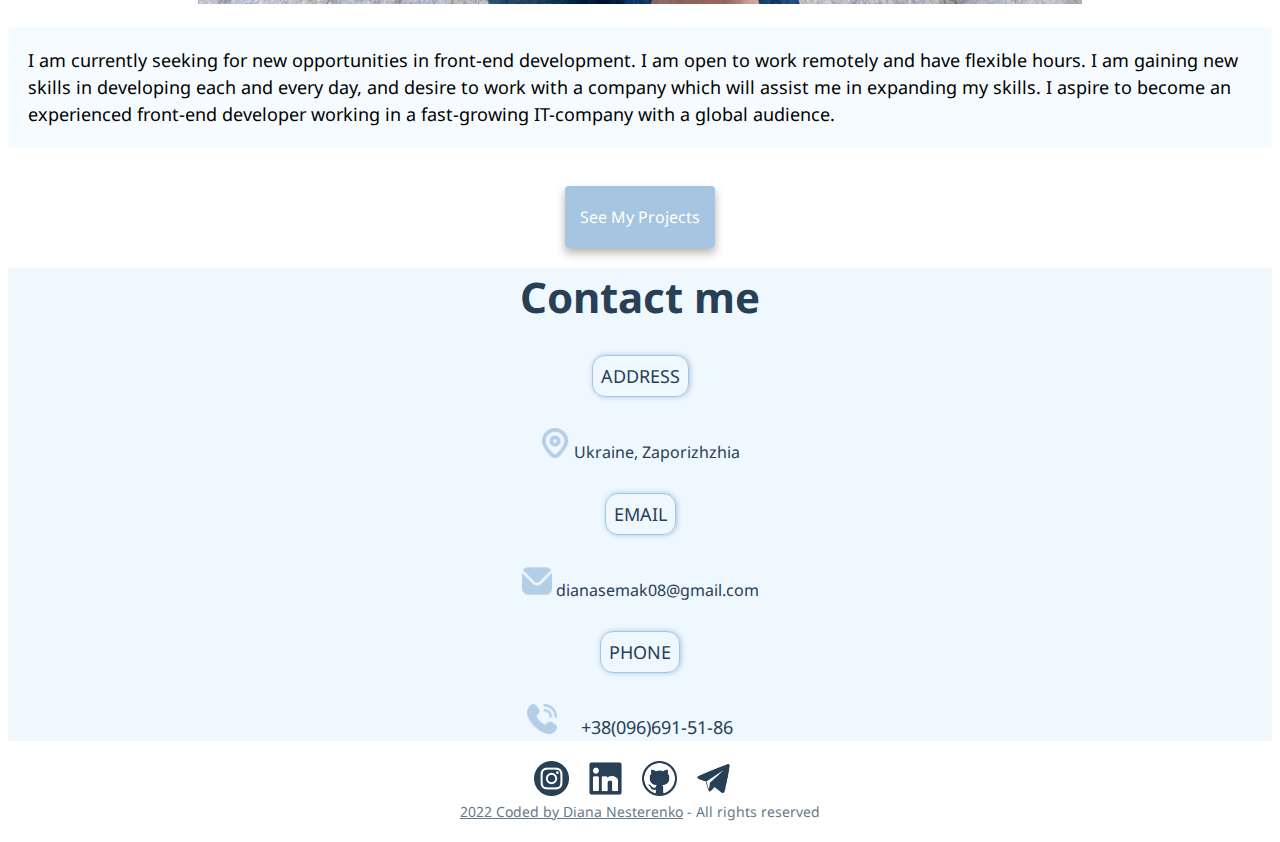
==== commit a8cb7f5a: "added link for git hub code" ====
--- a/about.html
+++ b/about.html
@@ -101,7 +101,6 @@
               class="img-fluid border border-5 border-white shadow rounded p-2 me_photo"
               src="/images/me1.jpg"
               alt="weather"
-              width="70%"
             />
           </div>
 
@@ -135,7 +134,7 @@
               <img
                 class="contact-img"
                 src="/images/address.png"
-                width="30px"
+                width="30"
                 alt=""
               />
               <a href="https://goo.gl/maps/h3HMJYU5wCppe7cL8" class="contact-p"
@@ -149,7 +148,7 @@
               <img
                 class="contact-img"
                 src="/images/email.png"
-                width="30px"
+                width="30"
                 alt=""
               />
               <a
@@ -166,7 +165,7 @@
               <img
                 class="contact-img"
                 src="/images/phone.png"
-                width="30px"
+                width="30"
                 alt=""
               />
               <p class="contact-p">+38(096)691-51-86</p>
@@ -178,19 +177,24 @@
     <footer>
       <div class="icons">
         <a href="https://instagram.com/di_slavovna?igshid=YmMyMTA2M2Y="
-          ><img src="/images/insta.png" width="35px" alt="instagram"
+          ><img src="/images/insta.png" width="35" alt="instagram"
         /></a>
         <a href="https://www.linkedin.com/in/diana-nesterenko-4bb532221/"
-          ><img src="/images/linkedin.png" width="35px" alt="linkedin"
+          ><img src="/images/linkedin.png" width="35" alt="linkedin"
         /></a>
         <a href="https://github.com/diananesterenko"
-          ><img src="/images/github.png" width="35px" alt="github"
+          ><img src="/images/github.png" width="35" alt="github"
         /></a>
         <a href="https://t.me/di_slavovna"
-          ><img src="/images/telegram.png" width="35px" alt="telegram"
+          ><img src="/images/telegram.png" width="35" alt="telegram"
         /></a>
 
-        <p>2022 Coded by Diana Nesterenko - All rights reserved</p>
+        <p class="mt-2">
+          <a class="a-git" href="https://github.com/diananesterenko/portfolio"
+            >2022 Coded by Diana Nesterenko</a
+          >
+          - All rights reserved
+        </p>
       </div>
     </footer>
     <script
--- a/style.css
+++ b/style.css
@@ -199,6 +199,12 @@
 .photo-text {
   text-align: left;
 }
+.me_photo {
+  width: 70%;
+}
+.a-git {
+  color: #677988;
+}
 .about {
   background-color: var(--color6);
   margin: 20px;
